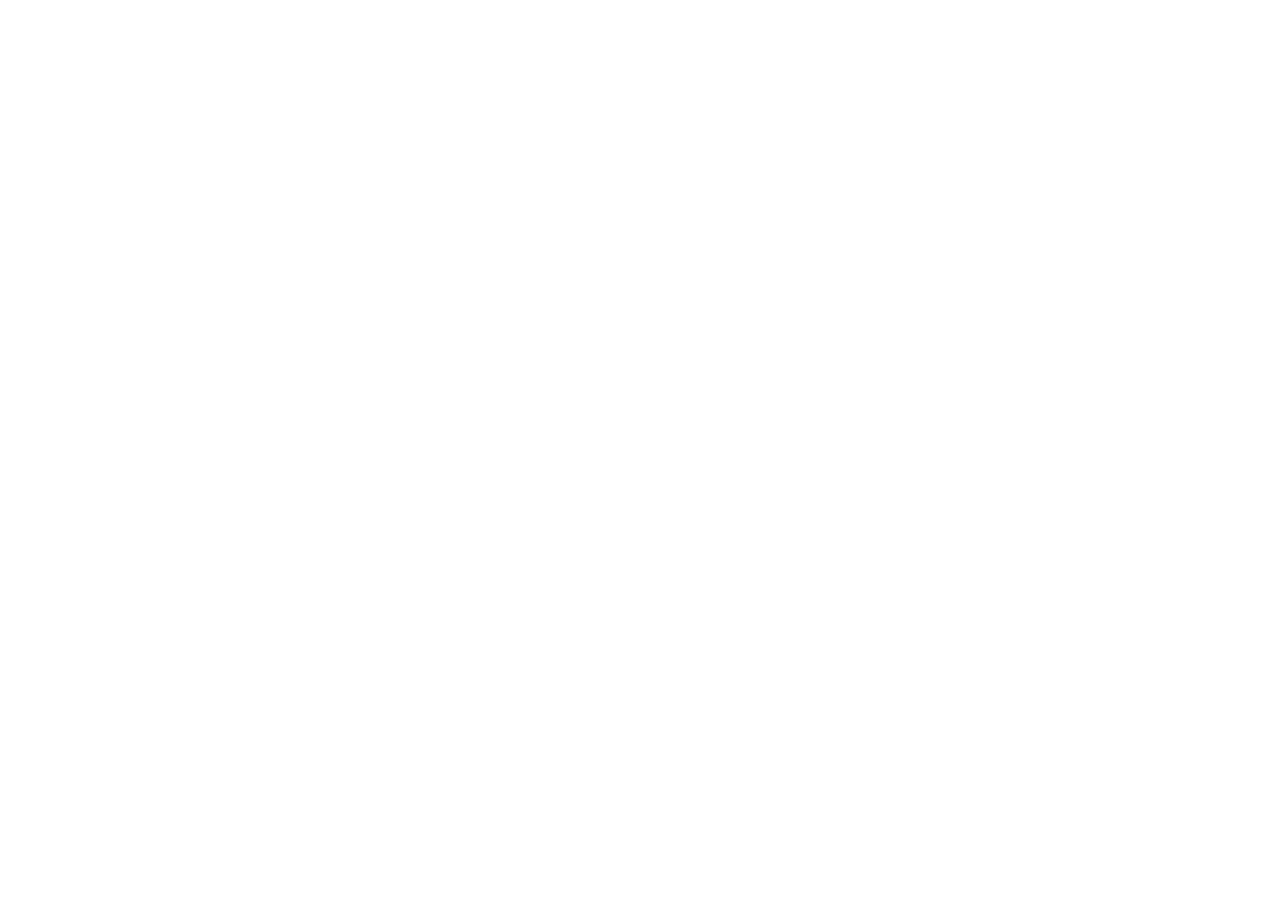
==== canvas/index.html @ b53d7507 "Rename index to index.html" ====
<!DOCTYPE html>
<html lang="en">
<head>
    <meta charset="UTF-8">
    <title>Title</title>
    <script src="konva.js"></script>
    <script src="CirleText.js"></script>
</head>
<style>
    body{
        padding: 0;
        margin: 0;
        overflow: hidden;
    }
</style>
<body>
<div id="container"></div>
</body>
<script>
    //创建一个舞台
    var stage=new Konva.Stage({
        container:container,
        width:window.innerWidth,
        height:window.innerHeight
    });

    //中心点坐标
    var cenX=stage.width()/2;  //在Konvas获取数据都是用方法
    var cenY=stage.height()/2;

    //创建背景层
    var bgLayer=new Konva.Layer();
    stage.add(bgLayer);
    var animateLayer=new Konva.Layer();
    stage.add(animateLayer)
    var groupL2 = new Konva.Group({
        x:cenX,
        y:cenY,
    });
    animateLayer.add(groupL2);
 var groupL3 = new Konva.Group({
     x:cenX,
     y:cenY,
    });
    animateLayer.add(groupL3);

    //绘制背景
    var innerRadius=252/2;
    var outerRadius=220;
    var innerCircle=new Konva.Circle({
        x:cenX,
        y:cenY,
        radius:innerRadius,
        stroke:'#ccc',
        strokeWidth:4,
        dash:[10,4]
    })
    bgLayer.add(innerCircle);
    var outerCircle=new Konva.Circle({
        x:cenX,
        y:cenY,
        radius:outerRadius,
        stroke:'#ccc',
        strokeWidth:4,
        dash:[10,4]
    })

    bgLayer.add(outerCircle);


    var cenCirleText=new CirleText({
        x:cenX,
        y:cenY,
        innerRadius:132/2,
        outerRadius:90,
        innerStyle:'#525aba',
        outerStyle:'#e1e1e1',
        text:'WEB全栈'
    })

    cenCirleText.addToGropOrLayer(bgLayer);
    bgLayer.draw();

    var x0=innerRadius*Math.cos(-60*Math.PI/180);
    var y0=innerRadius*Math.sin(-60*Math.PI/180);
    var l2_html5_cirleText=new CirleText({
        x:x0,
        y:y0,
        innerRadius:30,
        outerRadius:40,
        innerStyle:'#cbdfea',
        outerStyle:'#e1e1e1',
        text:'HTML'
    });
    l2_html5_cirleText.addToGropOrLayer(groupL2)

    var x1=innerRadius*Math.cos(120*Math.PI/180);
    var y1=innerRadius*Math.sin(120*Math.PI/180);
    var l2_CSS3_cirleText=new CirleText({
        x:x1,
        y:y1,
        innerRadius:30,
        outerRadius:40,
        innerStyle:'orange',
        outerStyle:'#e1e1e1',
        text:'CSS3'
    })
    l2_CSS3_cirleText.addToGropOrLayer(groupL2)

    var x2=outerRadius*Math.cos(-150*Math.PI/180);
    var y2=outerRadius*Math.sin(-150*Math.PI/180);
    var l3_node_cirleText=new CirleText({
        x:x2,
        y:y2,
        innerRadius:30,
        outerRadius:40,
        innerStyle:'#cdeabc',
        outerStyle:'#e1e1e1',
        text:'nodejs'
    })
    l3_node_cirleText.addToGropOrLayer(groupL3)

    var x3=outerRadius*Math.cos(30*Math.PI/180);
    var y3=outerRadius*Math.sin(30*Math.PI/180);
    var l4_js_cirleText=new CirleText({
        x:x3,
        y:y3,
        innerRadius:30,
        outerRadius:40,
        innerStyle:'#abecdb',
        outerStyle:'#e1e1e1',
        text:'js'
    })
    l4_js_cirleText.addToGropOrLayer(groupL3)


    animateLayer.draw();

    var rotateAnglPerSecond=45;
    var animate=new Konva.Animation(function(frame){
        var rotateAngle=rotateAnglPerSecond* frame.timeDiff/1000;
        groupL2.rotate(rotateAngle)
        groupL2.getChildren().each(function(item,index){
            item.rotate(-rotateAngle)
        });
        groupL3.rotate(-rotateAngle)
        groupL3.getChildren().each(function(item,index){
            item.rotate(rotateAngle)
        })
    },animateLayer);
    animate.start();
    animateLayer.on('mousemove',function(){
        rotateAnglPerSecond=10;
    })
    animateLayer.on('mouseout',function(){
        rotateAnglPerSecond=45;
    })

</script>
</html>
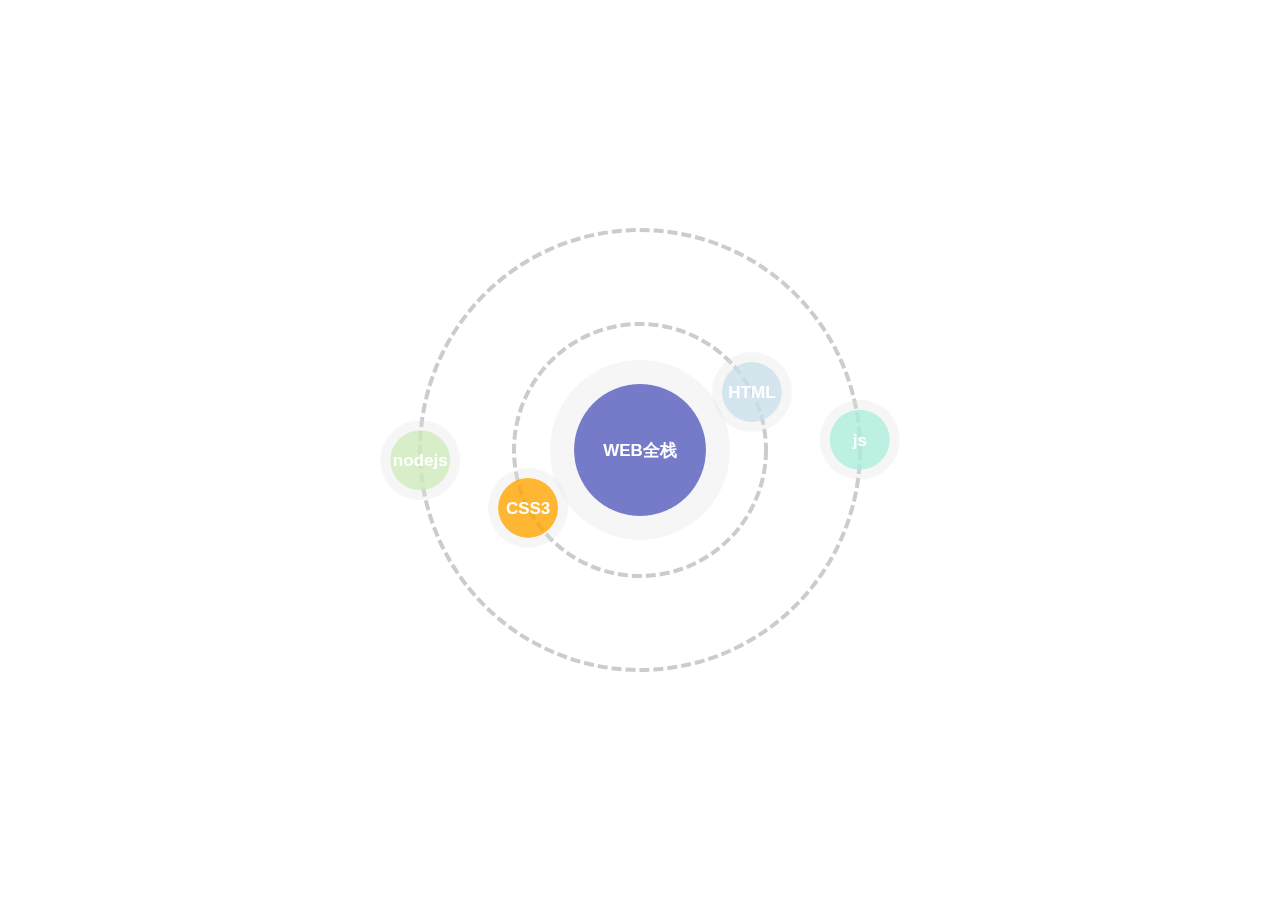
==== commit 57c764bf: "Update index.html" ====
--- a/canvas/index.html
+++ b/canvas/index.html
@@ -2,6 +2,7 @@
 <html lang="en">
 <head>
     <meta charset="UTF-8">
+    <meta name="viewport" content="width=device-width, initial-scale=1.0, user-scalable=no">
     <title>Title</title>
     <script src="konva.js"></script>
     <script src="CirleText.js"></script>
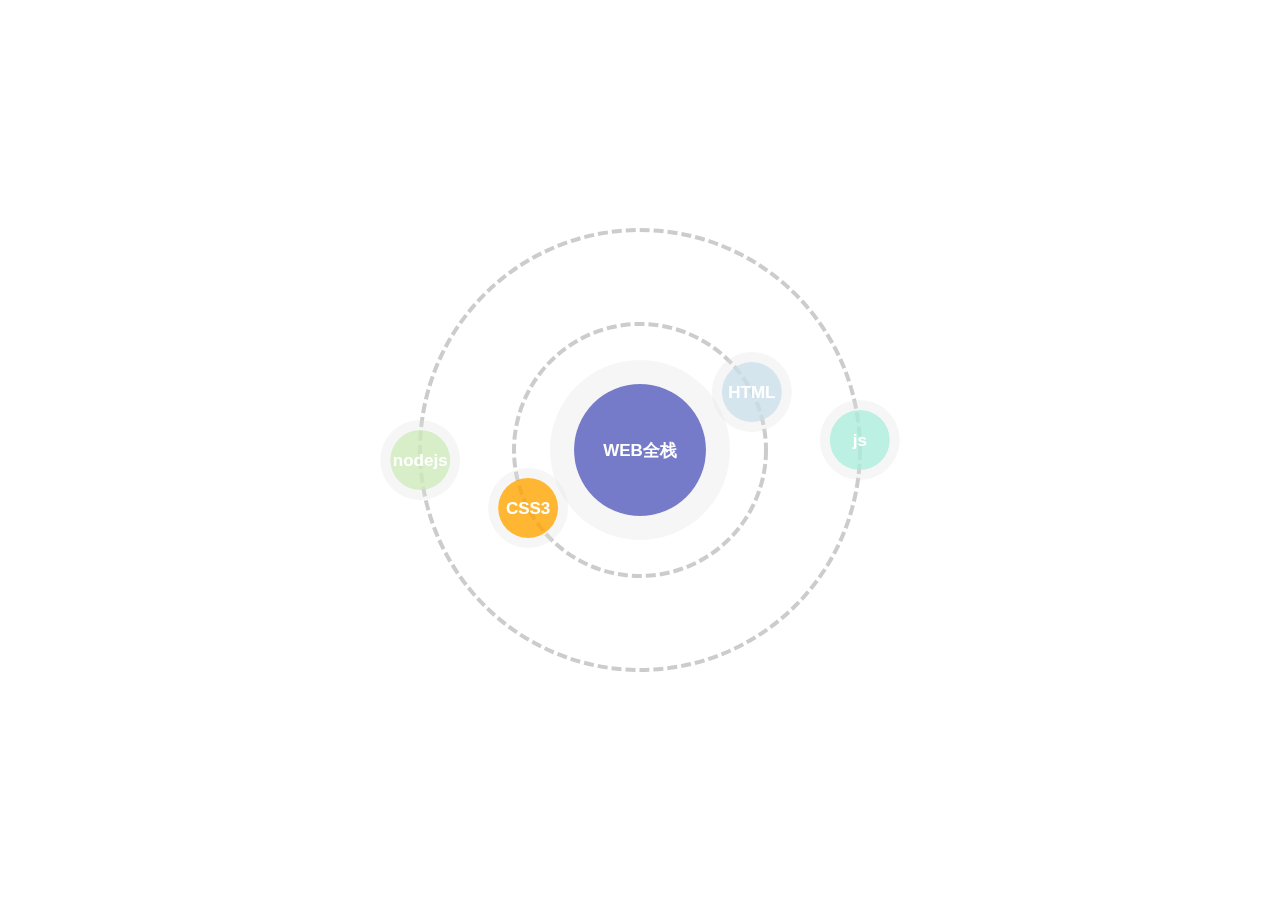
==== commit 10fcfea6: "Update index.html" ====
--- a/canvas/index.html
+++ b/canvas/index.html
@@ -2,7 +2,7 @@
 <html lang="en">
 <head>
     <meta charset="UTF-8">
-    <meta name="viewport" content="width=device-width, initial-scale=1.0, user-scalable=no">
+    <meta name="viewport" content="width=device-width, initial-scale=1.0, user-scalable=yes">
     <title>Title</title>
     <script src="konva.js"></script>
     <script src="CirleText.js"></script>
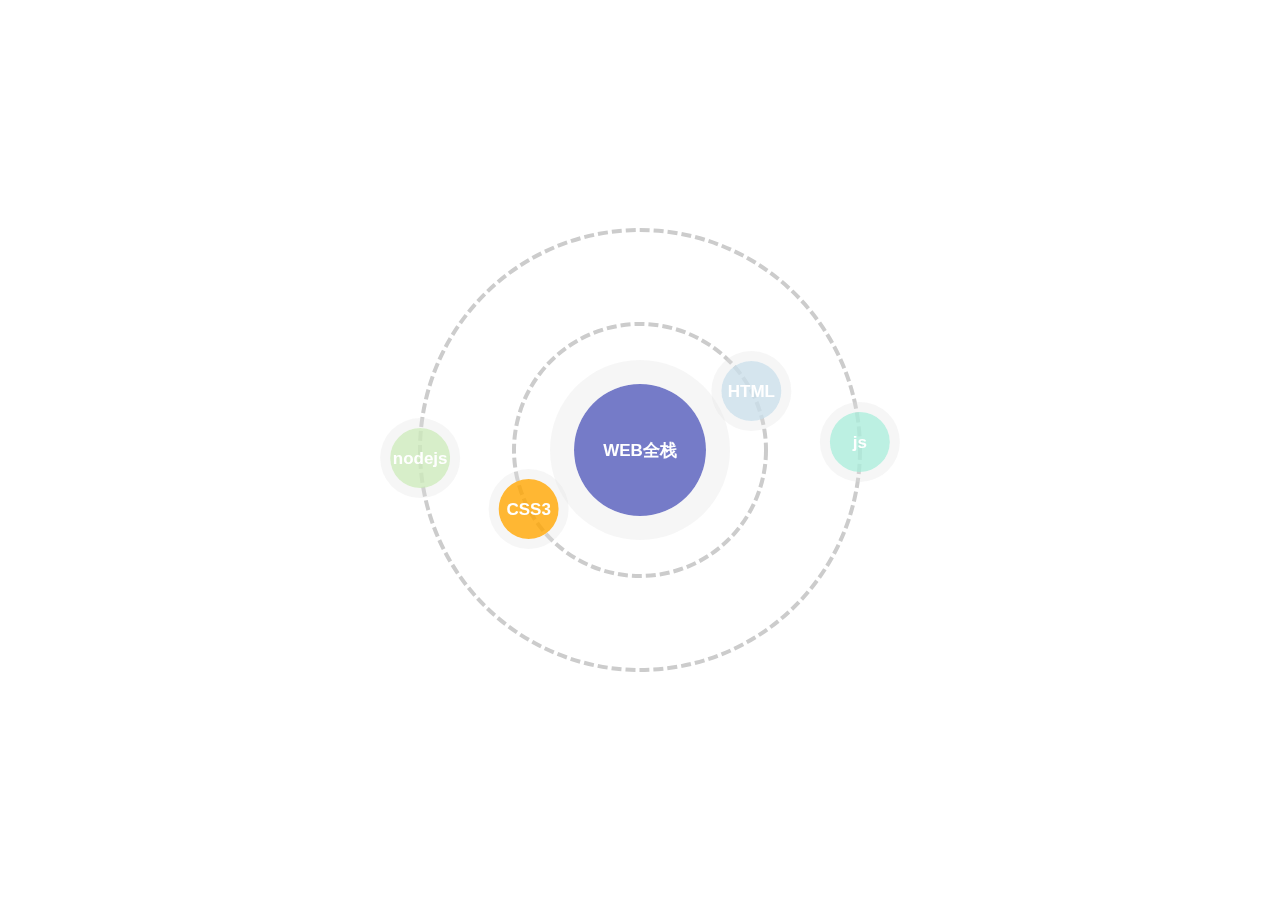
==== commit d67b25e4: "Update index.html" ====
--- a/canvas/index.html
+++ b/canvas/index.html
@@ -2,7 +2,7 @@
 <html lang="en">
 <head>
     <meta charset="UTF-8">
-    <meta name="viewport" content="width=device-width, initial-scale=1.0, user-scalable=yes">
+<!--     <meta name="viewport" content="width=device-width, initial-scale=1.0, user-scalable=yes"> -->
     <title>Title</title>
     <script src="konva.js"></script>
     <script src="CirleText.js"></script>
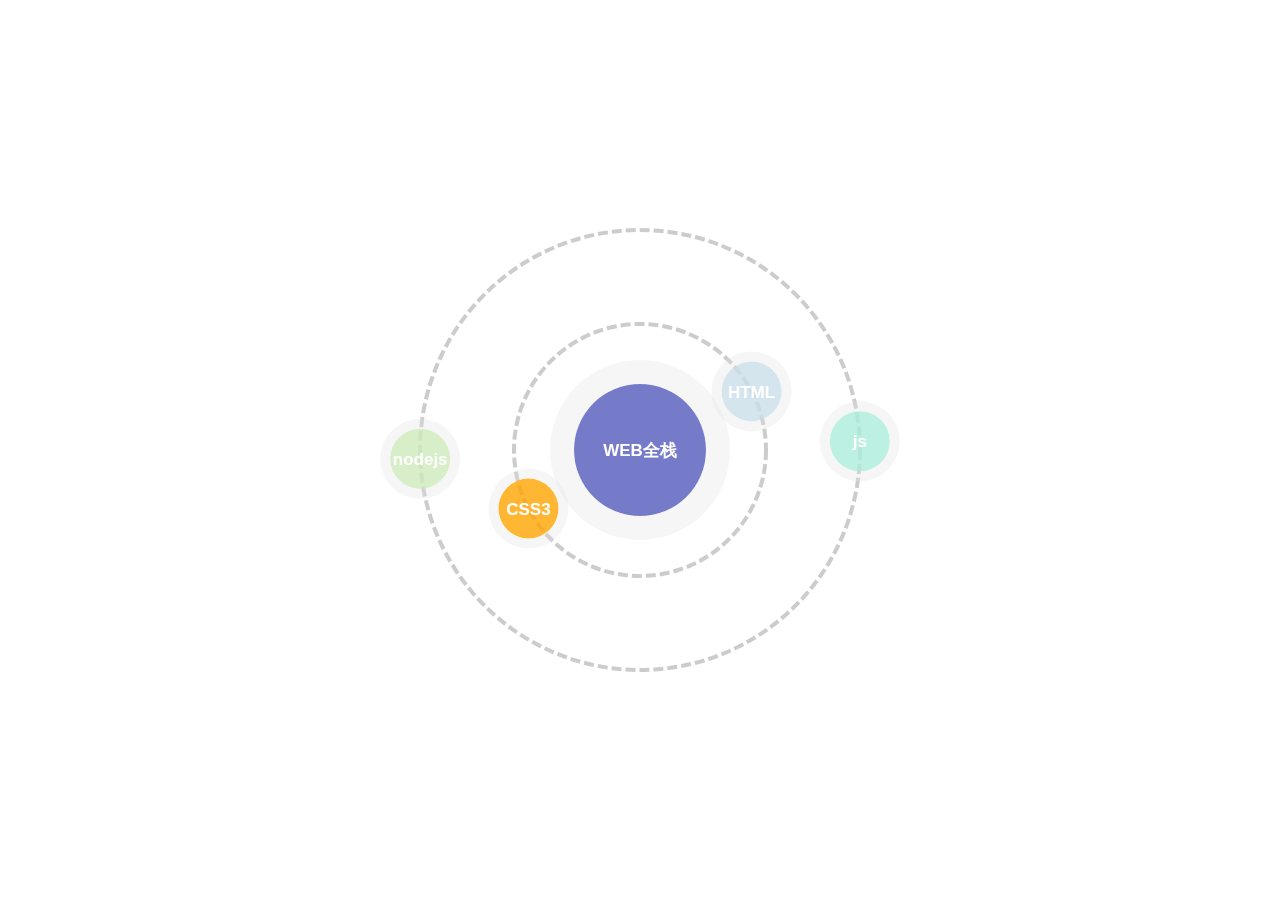
==== commit f08bf89d: "Update index.html" ====
--- a/canvas/index.html
+++ b/canvas/index.html
@@ -2,8 +2,8 @@
 <html lang="en">
 <head>
     <meta charset="UTF-8">
-<!--     <meta name="viewport" content="width=device-width, initial-scale=1.0, user-scalable=yes"> -->
-    <title>Title</title>
+    <meta name="viewport" content="width=device-width, initial-scale=1.0, user-scalable=yes">
+    <title>canvas</title>
     <script src="konva.js"></script>
     <script src="CirleText.js"></script>
 </head>
